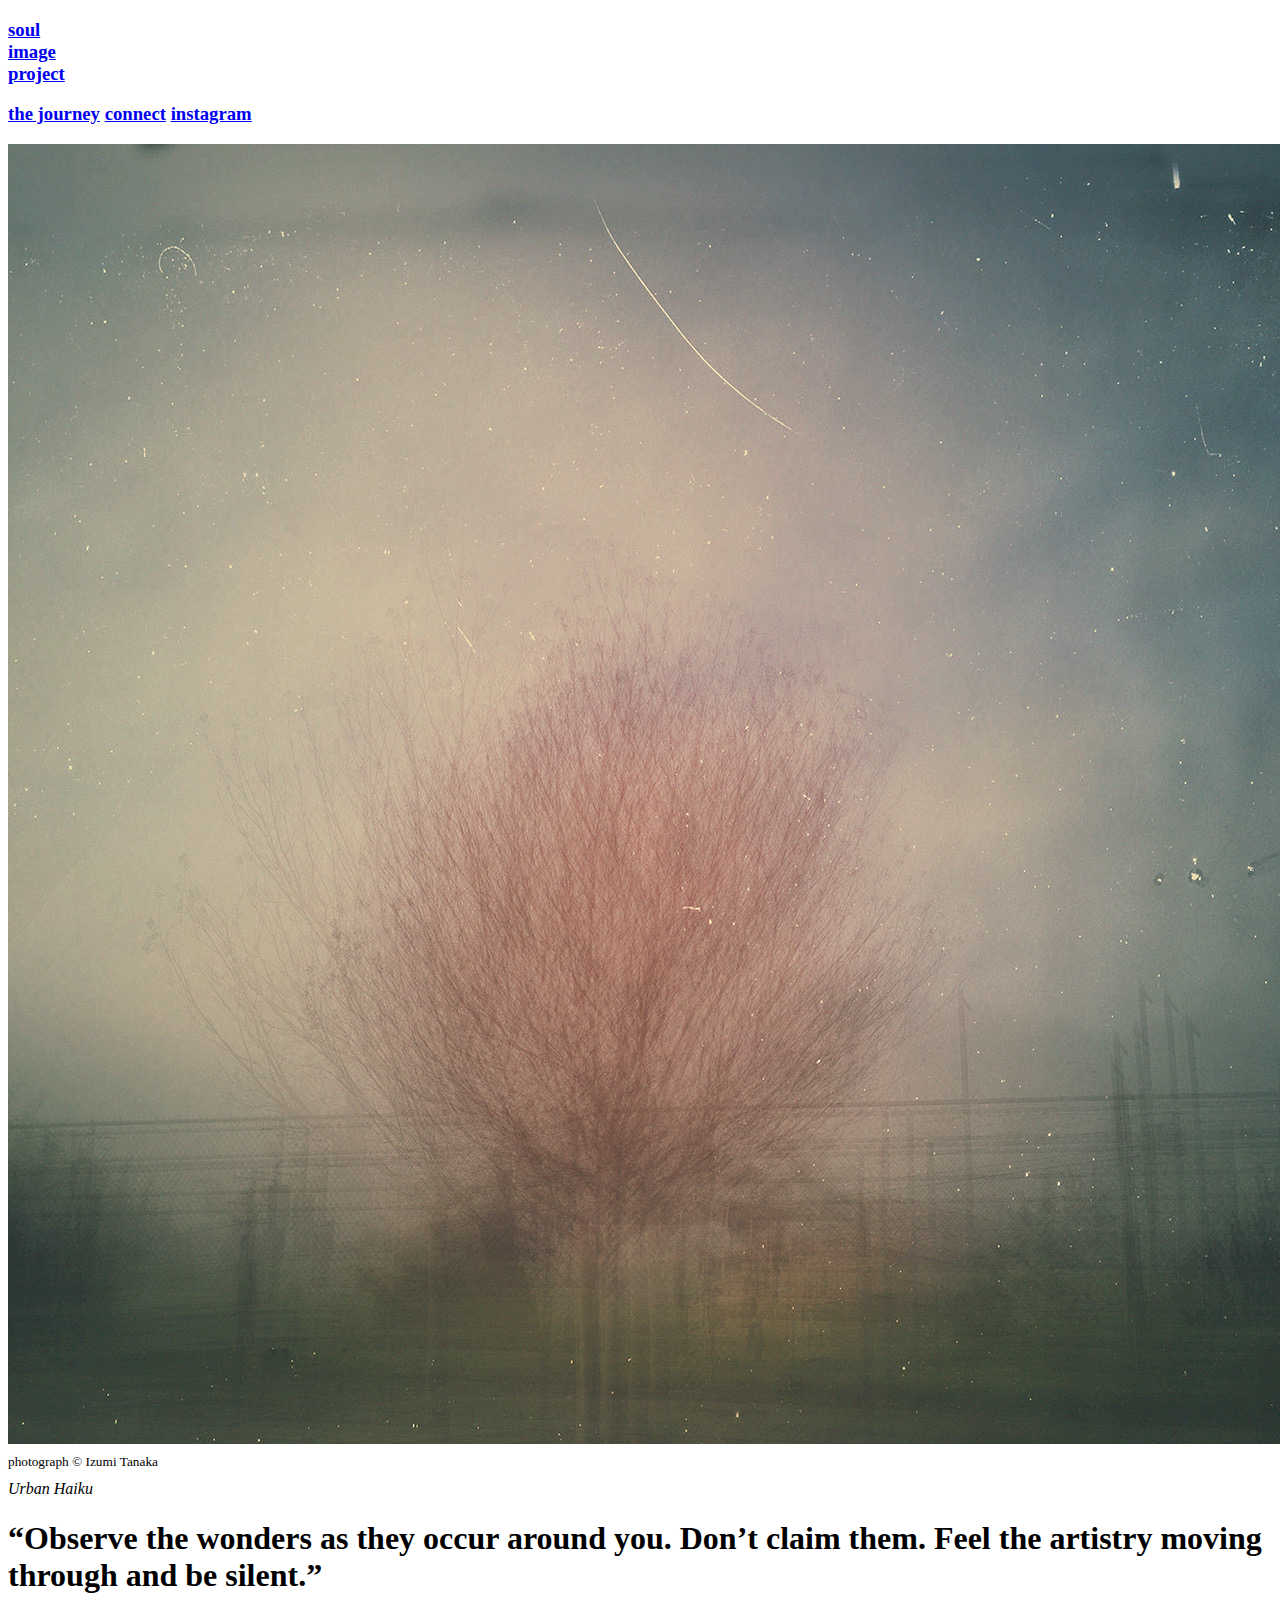
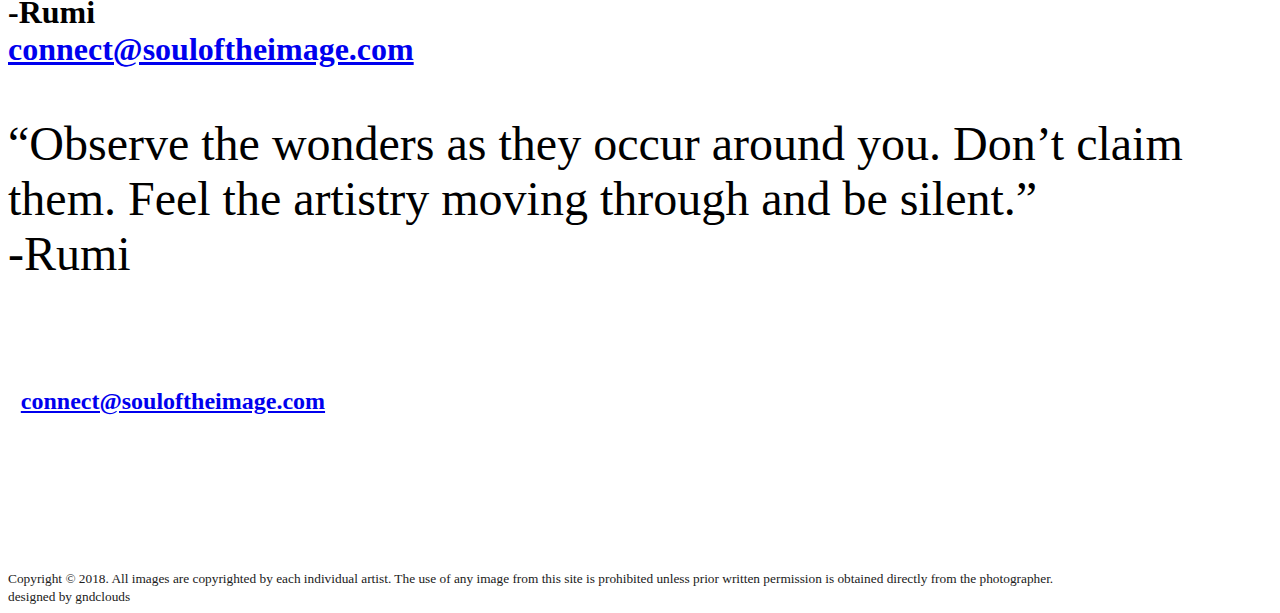
==== connect.html @ 9913a5f4 "UrbanHaiku.jpg url updated" ====
<!DOCTYPE html>
<html>

<!-- Mirrored from preview.my.soul.souloftheimage.blot.im/connect by HTTrack Website Copier/3.x [XR&CO'2014], Sun, 23 Sep 2018 00:45:24 GMT -->
<!-- Added by HTTrack --><meta http-equiv="content-type" content="text/html;charset=utf-8" /><!-- /Added by HTTrack -->
<head>
    <meta charset="utf-8">
    <title>connect - soul of the image</title>
    <meta name="viewport" content="width=device-width, initial-scale=1">
    <meta name="description" content="">
    <meta name="twitter:card" content="summary">
    <meta property="og:type" content="website">
    <meta name="twitter:title" property="og:title" itemprop="title name" content="connect - soul of the image">
    <meta name="twitter:description" property="og:description" itemprop="description" content="">
    <link rel="alternate" type="application/rss+xml" title="RSS Feed for 's blog" href="feed.rss">
    <link rel="icon" href="http://blotcdn.com/4e4c02dbc6/avatars/1534466795400/ag1tdqyu5gbkq5mromo4ovsj.png" type="image/x-icon">

    <link rel="icon" type="image/png" href="http://example.com/image.png">
    <link rel="apple-touch-icon" href="somepath/image.html">
    <link rel="apple-touch-icon-precomposed" href="somepath/image.html">
    
    <link rel="stylesheet" href="style2ba1.css?c=1537662434652">
    <link rel="stylesheet" href="https://stackpath.bootstrapcdn.com/bootstrap/4.1.3/css/bootstrap.min.css" integrity="sha384-MCw98/SFnGE8fJT3GXwEOngsV7Zt27NXFoaoApmYm81iuXoPkFOJwJ8ERdknLPMO" crossorigin="anonymous">
</head>
  <body>

    <div class="container-fluid">
<header>
  <div class="row">

    <div class="col-6 nav-left">
      <a class="nav-url-right" href="index.html"><h3>soul <br> image <br> project</h3></a>

    </div>
    <div class="col-6 nav-right">
      <!-- 
<a href="&#x2F;" title="Home">Home</a>

<a href="&#x2F;archives" title="Archives">Archives</a>

<a href="&#x2F;search" title="Search">Search</a>

<a href="&#x2F;feed.rss" title="Feed">Feed</a>

<a href="&#x2F;journey" title="the journey">the journey</a>

<a href="&#x2F;connect" title="connect">connect</a>
 -->
      <nav>
        <h3>
            <a class="nav-url-left" href="journey.html">the journey</a>
            <a class="nav-url-left" href="connect.html">connect</a>
            <a class="nav-url-left" href="https://www.instagram.com/kimberlyevans_la/">instagram</a>
          </h3>

      </nav>
    </div>
</header>
      <div class="main">
        <div class="entry">


          

<div class="row section-light">
  <div class="col-12 UrbanHaiku">

      <img class="UrbanHaiku" src="UrbanHaiku.jpg" alt="photograph Urban Haiku by Izumi Tanaka">
      <!-- <div class="col-12 section-description">
        <p style="font-size:36px; padding: 0 25vw 0 0; line-height: 1; font-weight:bold; " class="section-description"><a href="mailto:connect@souloftheimage.com?subject=Hello">connect@souloftheimage.com</a> </p>
      </div> -->
      <div class="photo-citation">
        <p style=" line-height: 0.2; font-size:10pt;">photograph &copy; Izumi Tanaka</p>
        <p style="font-style: italic;">Urban Haiku</p>
      </div>
      <div class="d-md-none d-lg-none d-xl-none">
        <!-- <h1 style="padding: 2vh 0 5vh 0;">photography is one of the most powerful visual mediums on the planet, and yet are we seeing?</h1> -->
        <h1 class="" style=""><span class="pull-double">“</span>Observe the wonders as they occur around you. Don’t claim them. Feel the artistry moving through and be silent.” <br>-Rumi
          <br>
          <a href="mailto:connect@souloftheimage.com?subject=Hello" target="_blank">connect@souloftheimage.com</a>
      </h1></div>

      <div class="d-none d-sm-block card-img-overlay">

        <p class="super-space-content" style="font-size:3rem;"><span class="pull-double">“</span>Observe the wonders as they occur around you. Don’t claim them. Feel the artistry moving through and be silent.” <br>-Rumi</p>
        <br><br>
        <p style="font-size:24px; padding: 0 25vw 0 1vw; line-height: 1; font-weight:bold; " class="section-description"><a href="mailto:connect@souloftheimage.com?subject=Hello" target="_blank">connect@souloftheimage.com</a> </p>
      </div>
      </div>
  </div>
  <!-- <div class="col-12 section-description">
    <p style="font-size:36px; padding: 0 25vw 0 0; line-height: 1; font-weight:bold; " class="section-description"><a href="mailto:connect@souloftheimage.com?subject=Hello">connect@souloftheimage.com</a> </p>
  </div> -->



          <div class="clear"></div>
          <div class="clear"></div>





        </div>

      </div>
    </div>
<script src="script2ba1.js?c=1537662434652" type="text/javascript"></script>




<footer class="d-none d-sm-block section-footer">
  <div class="row">
    <div class="col-6 col-md footer-links">
    </div>
    <div class="col-6 col-md footer-links">
      <a class="footer-links" style="color:white;" href="journey.html"><h5>the journey</h5></a>
    </div>
    <div class="col-6 col-md footer-links">
      <a class="footer-links" style="color:white;" href="connect.html"><h5>connect</h5></a>
    </div>
    <div class="col-6 col-md footer-links">
        <a class="footer-links" style="color:white;" href="https://www.instagram.com/kimberlyevans_la/"><h5>instagram</h5></a>
    </div>
    <div class="col-6 col-md">
      <img src="_assets/soulimageproject_white.svg" alt="" style=" max-width: 60px; height:auto;">
    </div>
    <div class="col-6 col-md footer-links">
    </div>

  </div>

  <div class="row">
    <div class="col-6 col-md footer-links">
    </div>
    <div class="col-6 col-md">
      <small style="color:#202020 !important; " class="d-block mb-3 text-muted"> Copyright &copy; 2018. All images are copyrighted by each individual artist. The use of any image from this site is prohibited unless prior written
permission is obtained directly from the photographer.</small>
    </div>
    <div class="col-6 col-md footer-links">

    </div>
    <div class="col-6 col-md">
      <small style="color:#202020 !important; " class="d-block mb-3 text-muted">designed by gndclouds </small>
    </div>
    <div class="col-6 col-md footer-links">
    </div>
    <div class="col-6 col-md footer-links">
    </div>
  </div>
</footer>
  </body>

<!-- Mirrored from preview.my.soul.souloftheimage.blot.im/connect by HTTrack Website Copier/3.x [XR&CO'2014], Sun, 23 Sep 2018 00:45:25 GMT -->
</html>
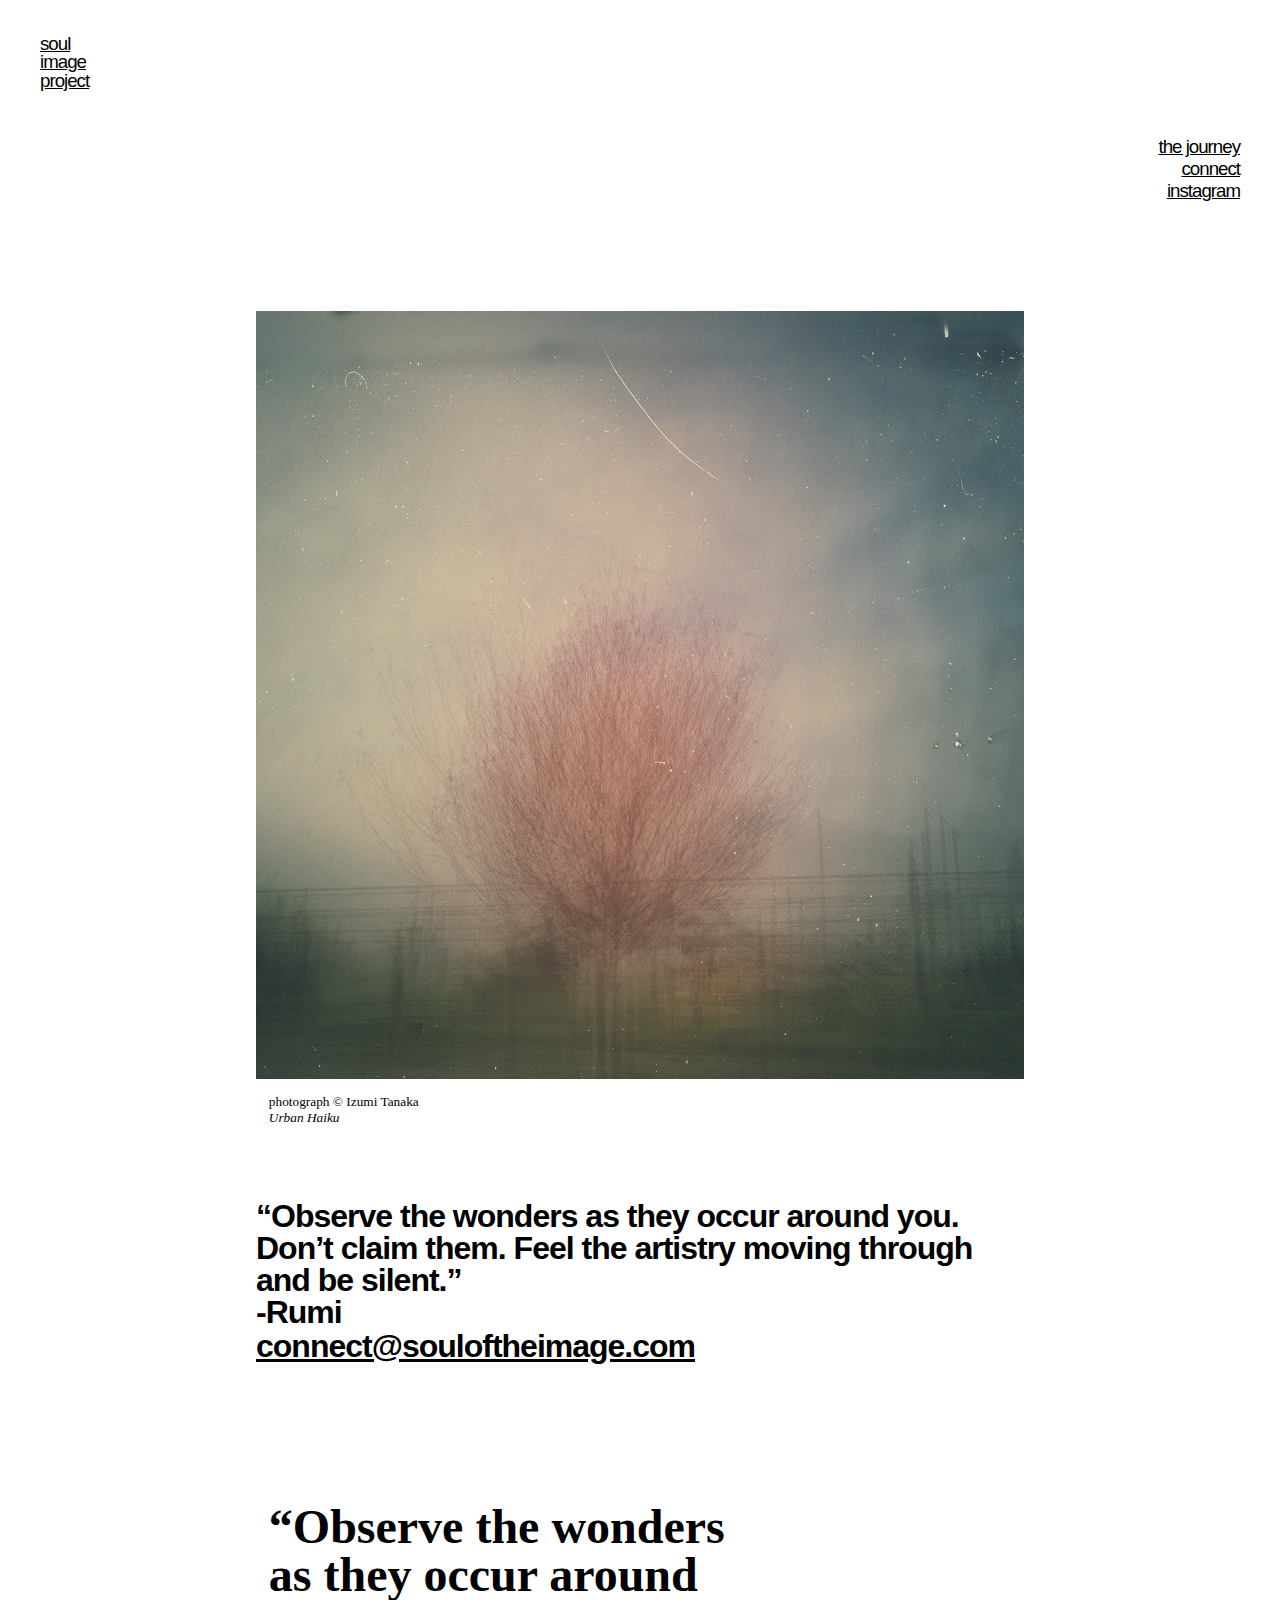
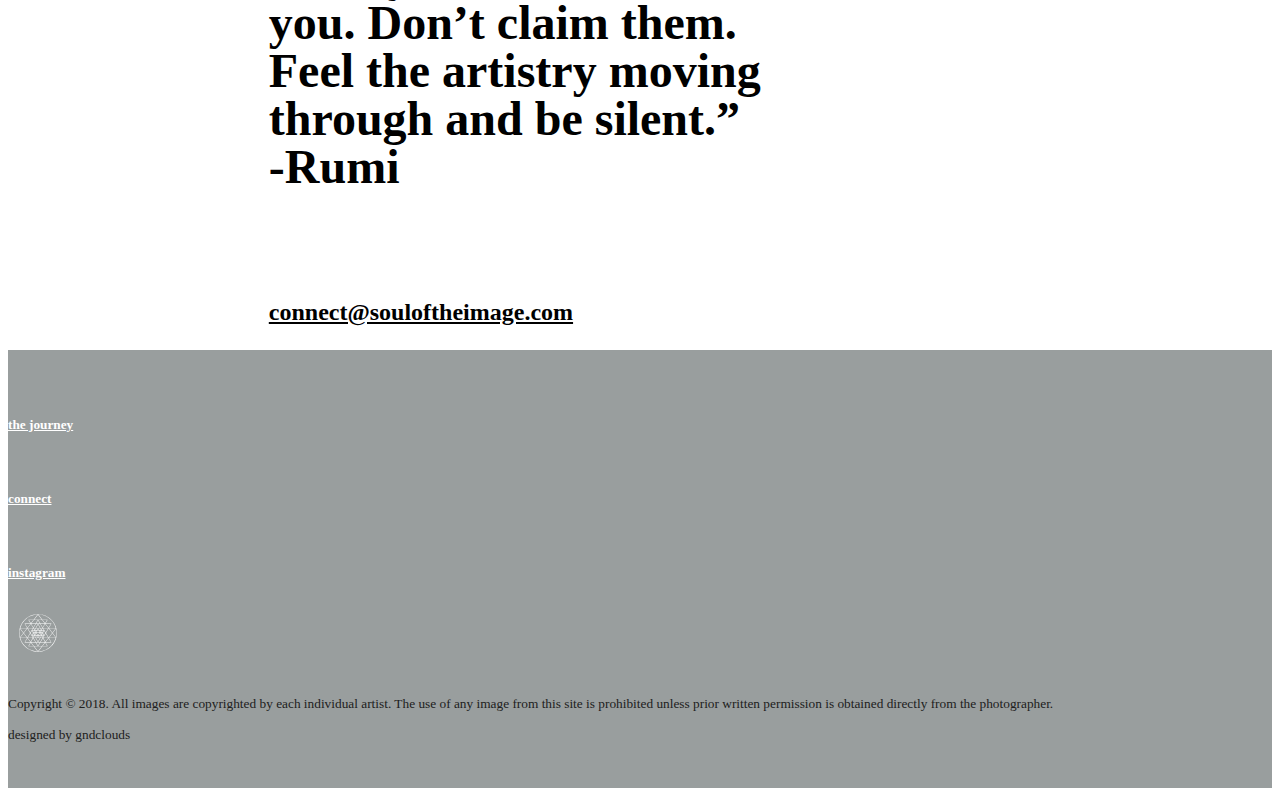
==== commit 3ba7566f: "updated footer url" ====
--- a/connect.html
+++ b/connect.html
@@ -124,7 +124,7 @@
         <a class="footer-links" style="color:white;" href="https://www.instagram.com/kimberlyevans_la/"><h5>instagram</h5></a>
     </div>
     <div class="col-6 col-md">
-      <img src="_assets/soulimageproject_white.svg" alt="" style=" max-width: 60px; height:auto;">
+      <img src="soulimageproject_white.svg" alt="" style=" max-width: 60px; height:auto;">
     </div>
     <div class="col-6 col-md footer-links">
     </div>
--- a/style2ba1.css
+++ b/style2ba1.css
@@ -0,0 +1,545 @@
+/*
+
+TWEETS
+
+This plugin replaces bare text urls to
+twitter with an embedded tweet. The CSS
+below is used to style the raw blockquote
+while the embed loads. When the embed is
+ready the blockquote is hidden.
+
+*/
+
+blockquote.twitter-tweet {
+  display: block;
+  width: 500px;
+  padding: 0;
+  margin: 1em 0;
+  border-radius: 5px;
+  border: 1px solid #E1E8ED;
+  padding: 32px 16px 32px;
+  background: #fff;
+  color: #aaa;
+  font: normal 12px / 1.33 "Helvetica Neue", sans-serif;
+}
+
+blockquote.twitter-tweet p {
+  color: rgb(41, 47, 51);
+  font: inherit;
+  margin: 36px 0 12px;
+  font-size: 18px;
+}/*
+
+VIDEO EMBEDS
+
+This plugin replaces bare text urls to
+videos with an embedded player. The CSS
+below ensures the wrapping which makes
+the player fully responsive renders correctly
+
+*/
+
+.videoContainer {
+  position: relative;
+  height: 0;
+  overflow: hidden;
+}
+
+.videoContainer.fourthree {
+  padding-bottom: 70%;
+}
+
+.videoContainer.widescreen {
+  padding-bottom: 56.25%;
+}
+
+.videoContainer iframe,
+.videoContainer object,
+.videoContainer embed {
+  position: absolute;
+  top: 0;
+  left: 0;
+  width: 100%;
+  height: 100%;
+  margin: 0!important
+}@font-face{font-family:KaTeX_AMS;src:url(plugins/katex/files/KaTeX_AMS-Regular.woff2) format("woff2"),url(plugins/katex/files/KaTeX_AMS-Regular.woff) format("woff"),url(plugins/katex/files/KaTeX_AMS-Regular.ttf) format("truetype");font-weight:400;font-style:normal}@font-face{font-family:KaTeX_Caligraphic;src:url(plugins/katex/files/KaTeX_Caligraphic-Bold.html) format("woff2"),url(plugins/katex/files/KaTeX_Caligraphic-Bold-2.html) format("woff"),url(plugins/katex/files/KaTeX_Caligraphic-Bold-3.html) format("truetype");font-weight:700;font-style:normal}@font-face{font-family:KaTeX_Caligraphic;src:url(plugins/katex/files/KaTeX_Caligraphic-Regular.html) format("woff2"),url(plugins/katex/files/KaTeX_Caligraphic-Regular-2.html) format("woff"),url(plugins/katex/files/KaTeX_Caligraphic-Regular-3.html) format("truetype");font-weight:400;font-style:normal}@font-face{font-family:KaTeX_Fraktur;src:url(plugins/katex/files/KaTeX_Fraktur-Bold.html) format("woff2"),url(plugins/katex/files/KaTeX_Fraktur-Bold-2.html) format("woff"),url(plugins/katex/files/KaTeX_Fraktur-Bold-3.html) format("truetype");font-weight:700;font-style:normal}@font-face{font-family:KaTeX_Fraktur;src:url(plugins/katex/files/KaTeX_Fraktur-Regular.html) format("woff2"),url(plugins/katex/files/KaTeX_Fraktur-Regular-2.html) format("woff"),url(plugins/katex/files/KaTeX_Fraktur-Regular-3.html) format("truetype");font-weight:400;font-style:normal}@font-face{font-family:KaTeX_Main;src:url(plugins/katex/files/KaTeX_Main-Bold.woff2) format("woff2"),url(plugins/katex/files/KaTeX_Main-Bold.woff) format("woff"),url(plugins/katex/files/KaTeX_Main-Bold.ttf) format("truetype");font-weight:700;font-style:normal}@font-face{font-family:KaTeX_Main;src:url(plugins/katex/files/KaTeX_Main-BoldItalic.html) format("woff2"),url(plugins/katex/files/KaTeX_Main-BoldItalic-2.html) format("woff"),url(plugins/katex/files/KaTeX_Main-BoldItalic-3.html) format("truetype");font-weight:700;font-style:italic}@font-face{font-family:KaTeX_Main;src:url(plugins/katex/files/KaTeX_Main-Italic.woff2) format("woff2"),url(plugins/katex/files/KaTeX_Main-Italic.woff) format("woff"),url(plugins/katex/files/KaTeX_Main-Italic.ttf) format("truetype");font-weight:400;font-style:italic}@font-face{font-family:KaTeX_Main;src:url(plugins/katex/files/KaTeX_Main-Regular.woff2) format("woff2"),url(plugins/katex/files/KaTeX_Main-Regular.woff) format("woff"),url(plugins/katex/files/KaTeX_Main-Regular.ttf) format("truetype");font-weight:400;font-style:normal}@font-face{font-family:KaTeX_Math;src:url(plugins/katex/files/KaTeX_Math-BoldItalic.woff2) format("woff2"),url(plugins/katex/files/KaTeX_Math-BoldItalic.woff) format("woff"),url(plugins/katex/files/KaTeX_Math-BoldItalic.ttf) format("truetype");font-weight:700;font-style:italic}@font-face{font-family:KaTeX_Math;src:url(plugins/katex/files/KaTeX_Math-Italic.woff2) format("woff2"),url(plugins/katex/files/KaTeX_Math-Italic.woff) format("woff"),url(plugins/katex/files/KaTeX_Math-Italic.ttf) format("truetype");font-weight:400;font-style:italic}@font-face{font-family:KaTeX_SansSerif;src:url(plugins/katex/files/KaTeX_SansSerif-Bold.html) format("woff2"),url(plugins/katex/files/KaTeX_SansSerif-Bold-2.html) format("woff"),url(plugins/katex/files/KaTeX_SansSerif-Bold-3.html) format("truetype");font-weight:700;font-style:normal}@font-face{font-family:KaTeX_SansSerif;src:url(plugins/katex/files/KaTeX_SansSerif-Italic.html) format("woff2"),url(plugins/katex/files/KaTeX_SansSerif-Italic-2.html) format("woff"),url(plugins/katex/files/KaTeX_SansSerif-Italic-3.html) format("truetype");font-weight:400;font-style:italic}@font-face{font-family:KaTeX_SansSerif;src:url(plugins/katex/files/KaTeX_SansSerif-Regular.html) format("woff2"),url(plugins/katex/files/KaTeX_SansSerif-Regular-2.html) format("woff"),url(plugins/katex/files/KaTeX_SansSerif-Regular-3.html) format("truetype");font-weight:400;font-style:normal}@font-face{font-family:KaTeX_Script;src:url(plugins/katex/files/KaTeX_Script-Regular.html) format("woff2"),url(plugins/katex/files/KaTeX_Script-Regular-2.html) format("woff"),url(plugins/katex/files/KaTeX_Script-Regular-3.html) format("truetype");font-weight:400;font-style:normal}@font-face{font-family:KaTeX_Size1;src:url(plugins/katex/files/KaTeX_Size1-Regular.woff2) format("woff2"),url(plugins/katex/files/KaTeX_Size1-Regular.woff) format("woff"),url(plugins/katex/files/KaTeX_Size1-Regular.ttf) format("truetype");font-weight:400;font-style:normal}@font-face{font-family:KaTeX_Size2;src:url(plugins/katex/files/KaTeX_Size2-Regular.woff2) format("woff2"),url(plugins/katex/files/KaTeX_Size2-Regular.woff) format("woff"),url(plugins/katex/files/KaTeX_Size2-Regular.ttf) format("truetype");font-weight:400;font-style:normal}@font-face{font-family:KaTeX_Size3;src:url(plugins/katex/files/KaTeX_Size3-Regular.woff2) format("woff2"),url(plugins/katex/files/KaTeX_Size3-Regular.woff) format("woff"),url(plugins/katex/files/KaTeX_Size3-Regular.ttf) format("truetype");font-weight:400;font-style:normal}@font-face{font-family:KaTeX_Size4;src:url(plugins/katex/files/KaTeX_Size4-Regular.woff2) format("woff2"),url(plugins/katex/files/KaTeX_Size4-Regular.woff) format("woff"),url(plugins/katex/files/KaTeX_Size4-Regular.ttf) format("truetype");font-weight:400;font-style:normal}@font-face{font-family:KaTeX_Typewriter;src:url(plugins/katex/files/KaTeX_Typewriter-Regular.html) format("woff2"),url(plugins/katex/files/KaTeX_Typewriter-Regular-2.html) format("woff"),url(plugins/katex/files/KaTeX_Typewriter-Regular-3.html) format("truetype");font-weight:400;font-style:normal}@media screen{.katex .mtable .vertical-separator{min-width:1px}.katex .hdashline,.katex .hline,.katex .mfrac .frac-line,.katex .overline .overline-line,.katex .rule,.katex .underline .underline-line{min-height:1px}}.katex-display{display:block;margin:1em 0;text-align:center}.katex-display>.katex{display:block;text-align:center;white-space:nowrap}.katex-display>.katex>.katex-html{display:block}.katex-display>.katex>.katex-html>.tag{position:absolute;right:0}.katex{font:normal 1.21em KaTeX_Main,Times New Roman,serif;line-height:1.2;text-indent:0;text-rendering:auto}.katex *{-ms-high-contrast-adjust:none!important}.katex .katex-mathml{position:absolute;clip:rect(1px,1px,1px,1px);padding:0;border:0;height:1px;width:1px;overflow:hidden}.katex .katex-html>.newline{display:block}.katex .base{position:relative;white-space:nowrap;width:min-content}.katex .base,.katex .strut{display:inline-block}.katex .textbf{font-weight:700}.katex .textit{font-style:italic}.katex .textrm{font-family:KaTeX_Main}.katex .textsf{font-family:KaTeX_SansSerif}.katex .texttt{font-family:KaTeX_Typewriter}.katex .mathit{font-family:KaTeX_Math;font-style:italic}.katex .mathrm{font-style:normal}.katex .mathbf{font-family:KaTeX_Main;font-weight:700}.katex .boldsymbol{font-family:KaTeX_Math;font-weight:700;font-style:italic}.katex .amsrm,.katex .mathbb,.katex .textbb{font-family:KaTeX_AMS}.katex .mathcal{font-family:KaTeX_Caligraphic}.katex .mathfrak,.katex .textfrak{font-family:KaTeX_Fraktur}.katex .mathtt{font-family:KaTeX_Typewriter}.katex .mathscr,.katex .textscr{font-family:KaTeX_Script}.katex .mathsf,.katex .textsf{font-family:KaTeX_SansSerif}.katex .mainit{font-family:KaTeX_Main;font-style:italic}.katex .mainrm{font-family:KaTeX_Main;font-style:normal}.katex .vlist-t{display:inline-table;table-layout:fixed}.katex .vlist-r{display:table-row}.katex .vlist{display:table-cell;vertical-align:bottom;position:relative}.katex .vlist>span{display:block;height:0;position:relative}.katex .vlist>span>span{display:inline-block}.katex .vlist>span>.pstrut{overflow:hidden;width:0}.katex .vlist-t2{margin-right:-2px}.katex .vlist-s{display:table-cell;vertical-align:bottom;font-size:1px;width:2px;min-width:2px}.katex .msupsub{text-align:left}.katex .mfrac>span>span{text-align:center}.katex .mfrac .frac-line{display:inline-block;width:100%;border-bottom-style:solid}.katex .mspace{display:inline-block}.katex .clap,.katex .llap,.katex .rlap{width:0;position:relative}.katex .clap>.inner,.katex .llap>.inner,.katex .rlap>.inner{position:absolute}.katex .clap>.fix,.katex .llap>.fix,.katex .rlap>.fix{display:inline-block}.katex .llap>.inner{right:0}.katex .clap>.inner,.katex .rlap>.inner{left:0}.katex .clap>.inner>span{margin-left:-50%;margin-right:50%}.katex .rule{display:inline-block;border:0 solid;position:relative}.katex .hline,.katex .overline .overline-line,.katex .underline .underline-line{display:inline-block;width:100%;border-bottom-style:solid}.katex .hdashline{display:inline-block;width:100%;border-bottom-style:dashed}.katex .sqrt>.root{margin-left:.27777778em;margin-right:-.55555556em}.katex .fontsize-ensurer,.katex .sizing{display:inline-block}.katex .fontsize-ensurer.reset-size1.size1,.katex .sizing.reset-size1.size1{font-size:1em}.katex .fontsize-ensurer.reset-size1.size2,.katex .sizing.reset-size1.size2{font-size:1.2em}.katex .fontsize-ensurer.reset-size1.size3,.katex .sizing.reset-size1.size3{font-size:1.4em}.katex .fontsize-ensurer.reset-size1.size4,.katex .sizing.reset-size1.size4{font-size:1.6em}.katex .fontsize-ensurer.reset-size1.size5,.katex .sizing.reset-size1.size5{font-size:1.8em}.katex .fontsize-ensurer.reset-size1.size6,.katex .sizing.reset-size1.size6{font-size:2em}.katex .fontsize-ensurer.reset-size1.size7,.katex .sizing.reset-size1.size7{font-size:2.4em}.katex .fontsize-ensurer.reset-size1.size8,.katex .sizing.reset-size1.size8{font-size:2.88em}.katex .fontsize-ensurer.reset-size1.size9,.katex .sizing.reset-size1.size9{font-size:3.456em}.katex .fontsize-ensurer.reset-size1.size10,.katex .sizing.reset-size1.size10{font-size:4.148em}.katex .fontsize-ensurer.reset-size1.size11,.katex .sizing.reset-size1.size11{font-size:4.976em}.katex .fontsize-ensurer.reset-size2.size1,.katex .sizing.reset-size2.size1{font-size:.83333333em}.katex .fontsize-ensurer.reset-size2.size2,.katex .sizing.reset-size2.size2{font-size:1em}.katex .fontsize-ensurer.reset-size2.size3,.katex .sizing.reset-size2.size3{font-size:1.16666667em}.katex .fontsize-ensurer.reset-size2.size4,.katex .sizing.reset-size2.size4{font-size:1.33333333em}.katex .fontsize-ensurer.reset-size2.size5,.katex .sizing.reset-size2.size5{font-size:1.5em}.katex .fontsize-ensurer.reset-size2.size6,.katex .sizing.reset-size2.size6{font-size:1.66666667em}.katex .fontsize-ensurer.reset-size2.size7,.katex .sizing.reset-size2.size7{font-size:2em}.katex .fontsize-ensurer.reset-size2.size8,.katex .sizing.reset-size2.size8{font-size:2.4em}.katex .fontsize-ensurer.reset-size2.size9,.katex .sizing.reset-size2.size9{font-size:2.88em}.katex .fontsize-ensurer.reset-size2.size10,.katex .sizing.reset-size2.size10{font-size:3.45666667em}.katex .fontsize-ensurer.reset-size2.size11,.katex .sizing.reset-size2.size11{font-size:4.14666667em}.katex .fontsize-ensurer.reset-size3.size1,.katex .sizing.reset-size3.size1{font-size:.71428571em}.katex .fontsize-ensurer.reset-size3.size2,.katex .sizing.reset-size3.size2{font-size:.85714286em}.katex .fontsize-ensurer.reset-size3.size3,.katex .sizing.reset-size3.size3{font-size:1em}.katex .fontsize-ensurer.reset-size3.size4,.katex .sizing.reset-size3.size4{font-size:1.14285714em}.katex .fontsize-ensurer.reset-size3.size5,.katex .sizing.reset-size3.size5{font-size:1.28571429em}.katex .fontsize-ensurer.reset-size3.size6,.katex .sizing.reset-size3.size6{font-size:1.42857143em}.katex .fontsize-ensurer.reset-size3.size7,.katex .sizing.reset-size3.size7{font-size:1.71428571em}.katex .fontsize-ensurer.reset-size3.size8,.katex .sizing.reset-size3.size8{font-size:2.05714286em}.katex .fontsize-ensurer.reset-size3.size9,.katex .sizing.reset-size3.size9{font-size:2.46857143em}.katex .fontsize-ensurer.reset-size3.size10,.katex .sizing.reset-size3.size10{font-size:2.96285714em}.katex .fontsize-ensurer.reset-size3.size11,.katex .sizing.reset-size3.size11{font-size:3.55428571em}.katex .fontsize-ensurer.reset-size4.size1,.katex .sizing.reset-size4.size1{font-size:.625em}.katex .fontsize-ensurer.reset-size4.size2,.katex .sizing.reset-size4.size2{font-size:.75em}.katex .fontsize-ensurer.reset-size4.size3,.katex .sizing.reset-size4.size3{font-size:.875em}.katex .fontsize-ensurer.reset-size4.size4,.katex .sizing.reset-size4.size4{font-size:1em}.katex .fontsize-ensurer.reset-size4.size5,.katex .sizing.reset-size4.size5{font-size:1.125em}.katex .fontsize-ensurer.reset-size4.size6,.katex .sizing.reset-size4.size6{font-size:1.25em}.katex .fontsize-ensurer.reset-size4.size7,.katex .sizing.reset-size4.size7{font-size:1.5em}.katex .fontsize-ensurer.reset-size4.size8,.katex .sizing.reset-size4.size8{font-size:1.8em}.katex .fontsize-ensurer.reset-size4.size9,.katex .sizing.reset-size4.size9{font-size:2.16em}.katex .fontsize-ensurer.reset-size4.size10,.katex .sizing.reset-size4.size10{font-size:2.5925em}.katex .fontsize-ensurer.reset-size4.size11,.katex .sizing.reset-size4.size11{font-size:3.11em}.katex .fontsize-ensurer.reset-size5.size1,.katex .sizing.reset-size5.size1{font-size:.55555556em}.katex .fontsize-ensurer.reset-size5.size2,.katex .sizing.reset-size5.size2{font-size:.66666667em}.katex .fontsize-ensurer.reset-size5.size3,.katex .sizing.reset-size5.size3{font-size:.77777778em}.katex .fontsize-ensurer.reset-size5.size4,.katex .sizing.reset-size5.size4{font-size:.88888889em}.katex .fontsize-ensurer.reset-size5.size5,.katex .sizing.reset-size5.size5{font-size:1em}.katex .fontsize-ensurer.reset-size5.size6,.katex .sizing.reset-size5.size6{font-size:1.11111111em}.katex .fontsize-ensurer.reset-size5.size7,.katex .sizing.reset-size5.size7{font-size:1.33333333em}.katex .fontsize-ensurer.reset-size5.size8,.katex .sizing.reset-size5.size8{font-size:1.6em}.katex .fontsize-ensurer.reset-size5.size9,.katex .sizing.reset-size5.size9{font-size:1.92em}.katex .fontsize-ensurer.reset-size5.size10,.katex .sizing.reset-size5.size10{font-size:2.30444444em}.katex .fontsize-ensurer.reset-size5.size11,.katex .sizing.reset-size5.size11{font-size:2.76444444em}.katex .fontsize-ensurer.reset-size6.size1,.katex .sizing.reset-size6.size1{font-size:.5em}.katex .fontsize-ensurer.reset-size6.size2,.katex .sizing.reset-size6.size2{font-size:.6em}.katex .fontsize-ensurer.reset-size6.size3,.katex .sizing.reset-size6.size3{font-size:.7em}.katex .fontsize-ensurer.reset-size6.size4,.katex .sizing.reset-size6.size4{font-size:.8em}.katex .fontsize-ensurer.reset-size6.size5,.katex .sizing.reset-size6.size5{font-size:.9em}.katex .fontsize-ensurer.reset-size6.size6,.katex .sizing.reset-size6.size6{font-size:1em}.katex .fontsize-ensurer.reset-size6.size7,.katex .sizing.reset-size6.size7{font-size:1.2em}.katex .fontsize-ensurer.reset-size6.size8,.katex .sizing.reset-size6.size8{font-size:1.44em}.katex .fontsize-ensurer.reset-size6.size9,.katex .sizing.reset-size6.size9{font-size:1.728em}.katex .fontsize-ensurer.reset-size6.size10,.katex .sizing.reset-size6.size10{font-size:2.074em}.katex .fontsize-ensurer.reset-size6.size11,.katex .sizing.reset-size6.size11{font-size:2.488em}.katex .fontsize-ensurer.reset-size7.size1,.katex .sizing.reset-size7.size1{font-size:.41666667em}.katex .fontsize-ensurer.reset-size7.size2,.katex .sizing.reset-size7.size2{font-size:.5em}.katex .fontsize-ensurer.reset-size7.size3,.katex .sizing.reset-size7.size3{font-size:.58333333em}.katex .fontsize-ensurer.reset-size7.size4,.katex .sizing.reset-size7.size4{font-size:.66666667em}.katex .fontsize-ensurer.reset-size7.size5,.katex .sizing.reset-size7.size5{font-size:.75em}.katex .fontsize-ensurer.reset-size7.size6,.katex .sizing.reset-size7.size6{font-size:.83333333em}.katex .fontsize-ensurer.reset-size7.size7,.katex .sizing.reset-size7.size7{font-size:1em}.katex .fontsize-ensurer.reset-size7.size8,.katex .sizing.reset-size7.size8{font-size:1.2em}.katex .fontsize-ensurer.reset-size7.size9,.katex .sizing.reset-size7.size9{font-size:1.44em}.katex .fontsize-ensurer.reset-size7.size10,.katex .sizing.reset-size7.size10{font-size:1.72833333em}.katex .fontsize-ensurer.reset-size7.size11,.katex .sizing.reset-size7.size11{font-size:2.07333333em}.katex .fontsize-ensurer.reset-size8.size1,.katex .sizing.reset-size8.size1{font-size:.34722222em}.katex .fontsize-ensurer.reset-size8.size2,.katex .sizing.reset-size8.size2{font-size:.41666667em}.katex .fontsize-ensurer.reset-size8.size3,.katex .sizing.reset-size8.size3{font-size:.48611111em}.katex .fontsize-ensurer.reset-size8.size4,.katex .sizing.reset-size8.size4{font-size:.55555556em}.katex .fontsize-ensurer.reset-size8.size5,.katex .sizing.reset-size8.size5{font-size:.625em}.katex .fontsize-ensurer.reset-size8.size6,.katex .sizing.reset-size8.size6{font-size:.69444444em}.katex .fontsize-ensurer.reset-size8.size7,.katex .sizing.reset-size8.size7{font-size:.83333333em}.katex .fontsize-ensurer.reset-size8.size8,.katex .sizing.reset-size8.size8{font-size:1em}.katex .fontsize-ensurer.reset-size8.size9,.katex .sizing.reset-size8.size9{font-size:1.2em}.katex .fontsize-ensurer.reset-size8.size10,.katex .sizing.reset-size8.size10{font-size:1.44027778em}.katex .fontsize-ensurer.reset-size8.size11,.katex .sizing.reset-size8.size11{font-size:1.72777778em}.katex .fontsize-ensurer.reset-size9.size1,.katex .sizing.reset-size9.size1{font-size:.28935185em}.katex .fontsize-ensurer.reset-size9.size2,.katex .sizing.reset-size9.size2{font-size:.34722222em}.katex .fontsize-ensurer.reset-size9.size3,.katex .sizing.reset-size9.size3{font-size:.40509259em}.katex .fontsize-ensurer.reset-size9.size4,.katex .sizing.reset-size9.size4{font-size:.46296296em}.katex .fontsize-ensurer.reset-size9.size5,.katex .sizing.reset-size9.size5{font-size:.52083333em}.katex .fontsize-ensurer.reset-size9.size6,.katex .sizing.reset-size9.size6{font-size:.5787037em}.katex .fontsize-ensurer.reset-size9.size7,.katex .sizing.reset-size9.size7{font-size:.69444444em}.katex .fontsize-ensurer.reset-size9.size8,.katex .sizing.reset-size9.size8{font-size:.83333333em}.katex .fontsize-ensurer.reset-size9.size9,.katex .sizing.reset-size9.size9{font-size:1em}.katex .fontsize-ensurer.reset-size9.size10,.katex .sizing.reset-size9.size10{font-size:1.20023148em}.katex .fontsize-ensurer.reset-size9.size11,.katex .sizing.reset-size9.size11{font-size:1.43981481em}.katex .fontsize-ensurer.reset-size10.size1,.katex .sizing.reset-size10.size1{font-size:.24108004em}.katex .fontsize-ensurer.reset-size10.size2,.katex .sizing.reset-size10.size2{font-size:.28929605em}.katex .fontsize-ensurer.reset-size10.size3,.katex .sizing.reset-size10.size3{font-size:.33751205em}.katex .fontsize-ensurer.reset-size10.size4,.katex .sizing.reset-size10.size4{font-size:.38572806em}.katex .fontsize-ensurer.reset-size10.size5,.katex .sizing.reset-size10.size5{font-size:.43394407em}.katex .fontsize-ensurer.reset-size10.size6,.katex .sizing.reset-size10.size6{font-size:.48216008em}.katex .fontsize-ensurer.reset-size10.size7,.katex .sizing.reset-size10.size7{font-size:.57859209em}.katex .fontsize-ensurer.reset-size10.size8,.katex .sizing.reset-size10.size8{font-size:.69431051em}.katex .fontsize-ensurer.reset-size10.size9,.katex .sizing.reset-size10.size9{font-size:.83317261em}.katex .fontsize-ensurer.reset-size10.size10,.katex .sizing.reset-size10.size10{font-size:1em}.katex .fontsize-ensurer.reset-size10.size11,.katex .sizing.reset-size10.size11{font-size:1.19961427em}.katex .fontsize-ensurer.reset-size11.size1,.katex .sizing.reset-size11.size1{font-size:.20096463em}.katex .fontsize-ensurer.reset-size11.size2,.katex .sizing.reset-size11.size2{font-size:.24115756em}.katex .fontsize-ensurer.reset-size11.size3,.katex .sizing.reset-size11.size3{font-size:.28135048em}.katex .fontsize-ensurer.reset-size11.size4,.katex .sizing.reset-size11.size4{font-size:.32154341em}.katex .fontsize-ensurer.reset-size11.size5,.katex .sizing.reset-size11.size5{font-size:.36173633em}.katex .fontsize-ensurer.reset-size11.size6,.katex .sizing.reset-size11.size6{font-size:.40192926em}.katex .fontsize-ensurer.reset-size11.size7,.katex .sizing.reset-size11.size7{font-size:.48231511em}.katex .fontsize-ensurer.reset-size11.size8,.katex .sizing.reset-size11.size8{font-size:.57877814em}.katex .fontsize-ensurer.reset-size11.size9,.katex .sizing.reset-size11.size9{font-size:.69453376em}.katex .fontsize-ensurer.reset-size11.size10,.katex .sizing.reset-size11.size10{font-size:.83360129em}.katex .fontsize-ensurer.reset-size11.size11,.katex .sizing.reset-size11.size11{font-size:1em}.katex .delimsizing.size1{font-family:KaTeX_Size1}.katex .delimsizing.size2{font-family:KaTeX_Size2}.katex .delimsizing.size3{font-family:KaTeX_Size3}.katex .delimsizing.size4{font-family:KaTeX_Size4}.katex .delimsizing.mult .delim-size1>span{font-family:KaTeX_Size1}.katex .delimsizing.mult .delim-size4>span{font-family:KaTeX_Size4}.katex .nulldelimiter{display:inline-block;width:.12em}.katex .delimcenter,.katex .op-symbol{position:relative}.katex .op-symbol.small-op{font-family:KaTeX_Size1}.katex .op-symbol.large-op{font-family:KaTeX_Size2}.katex .accent>.vlist-t,.katex .op-limits>.vlist-t{text-align:center}.katex .accent .accent-body:not(.accent-full){width:0}.katex .accent .accent-body{position:relative}.katex .overlay{display:block}.katex .mtable .vertical-separator{display:inline-block;margin:0 -.025em;border-right:.05em solid}.katex .mtable .vs-dashed{border-right:.05em dashed}.katex .mtable .arraycolsep{display:inline-block}.katex .mtable .col-align-c>.vlist-t{text-align:center}.katex .mtable .col-align-l>.vlist-t{text-align:left}.katex .mtable .col-align-r>.vlist-t{text-align:right}.katex .svg-align{text-align:left}.katex svg{display:block;position:absolute;width:100%;height:inherit;fill:currentColor;stroke:currentColor;fill-rule:nonzero;fill-opacity:1;stroke-width:1;stroke-linecap:butt;stroke-linejoin:miter;stroke-miterlimit:4;stroke-dasharray:none;stroke-dashoffset:0;stroke-opacity:1}.katex svg path{stroke:none}.katex .stretchy{width:100%;display:block;position:relative;overflow:hidden}.katex .stretchy:after,.katex .stretchy:before{content:""}.katex .hide-tail{width:100%;position:relative;overflow:hidden}.katex .halfarrow-left{position:absolute;left:0;width:50.2%;overflow:hidden}.katex .halfarrow-right{position:absolute;right:0;width:50.2%;overflow:hidden}.katex .brace-left{position:absolute;left:0;width:25.1%;overflow:hidden}.katex .brace-center{position:absolute;left:25%;width:50%;overflow:hidden}.katex .brace-right{position:absolute;right:0;width:25.1%;overflow:hidden}.katex .x-arrow-pad{padding:0 .5em}.katex .mover,.katex .munder,.katex .x-arrow{text-align:center}.katex .boxpad{padding:0 .3em}.katex .fbox{box-sizing:border-box;border:.04em solid #000}.katex .fcolorbox{box-sizing:border-box;border:.04em solid}.katex .cancel-pad{padding:0 .2em}.katex .cancel-lap{margin-left:-.2em;margin-right:-.2em}.katex .sout{border-bottom-style:solid;border-bottom-width:.08em}
+
+/*General*/
+
+h1, .h1, h2, .h2, h3, .h3, h4, .h5 {
+  font-family: "HelveticaNeue-Light", "Helvetica Neue Light", "Helvetica Neue", Helvetica, Arial, "Lucida Grande", sans-serif;
+  font-weight: bold;
+  line-height: 1;
+  letter-spacing: -1px;
+}
+
+h2 {
+  line-height: .9;
+}
+
+h3 {
+  font-weight: 400;
+}
+
+a {
+  color: black;
+  line-height: normal;
+}
+
+
+/* unvisited link */
+
+a:link {
+  color: black;
+}
+
+/* visited link */
+
+a:visited {
+  color: black;
+}
+
+/* mouse over link */
+
+a:hover {
+  color: #555959 !important;
+}
+
+/* selected link */
+
+a:active {
+  color: blue;
+}
+
+/*Classes*/
+.profile-image{
+  max-width:100%;
+  width: 40vw;
+  height:auto;
+}
+
+.section-card {
+  top: 0;
+  right: 0;
+  bottom: 0;
+  left: 0;
+  padding: 1.25rem;
+}
+
+.section-card-hero {}
+
+.section-light {
+  background-color: #fff;
+  background-repeat: no-repeat;
+  background-position: center;
+  color: black;
+}
+
+.section-dark {
+  background-color: #999e9e;
+  /* background-color: #555; */
+  background-repeat: no-repeat;
+  background-position: center;
+  color: white;
+}
+
+.section-footer {
+  background-color: #999e9e;
+  background-repeat: no-repeat;
+  background-position: center;
+  color: white;
+  padding: 2vh 0 2vh 0;
+}
+
+.section-footer {
+  background-color: #999e9e;
+  background-repeat: no-repeat;
+  background-position: center;
+  color: white;
+}
+
+.footer-links {
+  color: white;
+  padding: 1.5vh 0 0 0;
+  a:hover {
+    color: #fff !important;
+  }
+}
+.photo-citation-journey{
+  padding: 2vh 0 0 0;
+}
+
+.MorningByTheSea {
+
+  padding: 5vh 0 0 0;
+  width: 80vw;
+  height: auto;
+  display: block;
+  margin-left: auto;
+  margin-right: auto;
+}
+
+.UrbanBook3 {
+  padding: 5vh 0 0 0;
+  width: 80vw;
+  height: auto;
+  display: block;
+  margin-left: auto;
+  margin-right: auto;
+}
+
+.UrbanHaiku {
+
+  padding: 5vh 0 0vh 0;
+  width: 60vw;
+  display: block;
+  margin-left: auto;
+  margin-right: auto;
+}
+
+.photo-citation {
+  padding: 1vh 0 5vh 1vw;
+  font-size: 10pt;
+  line-height: 0.2;
+}
+
+.photo-citation-connect {
+  padding: 5vh 0 0vh 1vw;
+  font-style: italic;
+}
+
+.rotate-90 {
+  -webkit-transform: rotate(-90deg);
+  /* Safari */
+  -moz-transform: rotate(-90deg);
+  /* Firefox */
+  -ms-transform: rotate(-90deg);
+  /* IE */
+  -o-transform: rotate(-90deg);
+  /* Opera */
+  float: left;
+  padding: 0 0 0 0;
+  text-align: center;
+  vertical-align: middle;
+  line-height: 500px;
+}
+
+.nav-left {
+  display: block;
+  padding: .5rem 0 0 1rem;
+  text-align: left;
+  line-height: 0.5;
+  /* line-height: normal; */
+}
+
+.nav-right {
+  display: block;
+  padding: .5rem 1rem 0 0;
+  text-align: right;
+  line-height: 0.5;
+  font-weight: bold;
+  color: black;
+}
+
+.nav-right a:hover {
+  color: #a9a9a9;
+}
+
+.nav-url-left {
+  display: block;
+  padding: 0 1rem 0 0;
+}
+
+.nav-url-right {
+  display: block;
+  padding: 0 0 0 1rem;
+}
+
+.section-nav {
+  padding-bottom: 10vh;
+  /* height: 700px; */
+}
+
+.section-description {
+  padding: 0 20vw 5vh 1vw;
+}
+
+.super-space {
+  padding: 15vh 20vw 10vh 1vw;
+  font-weight: bold;
+  font-size: 3.5rem;
+  line-height: 1;
+}
+
+.super-space-content {
+  padding: 10vh 20vw 0 1vw;
+  font-weight: bold;
+  font-size: 3.5rem;
+  line-height: 1;
+}
+
+html body [data-ca3_iconfont="ETmodules"]::before {
+  font-family: "ETmodules";
+}
+
+[data-ca3_icon]::before {
+  font-weight: normal;
+  content: attr(data-ca3_icon);
+}
+
+.ca3-scroll-down-arrow {
+  background-image: url(_assets/arrow.svg);
+  background-size: contain;
+  background-repeat: no-repeat;
+}
+
+.ca3-scroll-down-link {
+  cursor: pointer;
+  height: 100px;
+  width: 80px;
+  margin: 0px 0 0 -40px;
+  line-height: 60px;
+  position: absolute;
+  left: 50%;
+  bottom: 0px;
+  color: black;
+  text-align: center;
+  font-size: 70px;
+  z-index: 80;
+  ;
+  -webkit-animation: ca3_fade_move_down 2s ease-in-out infinite;
+  -moz-animation: ca3_fade_move_down 2s ease-in-out infinite;
+  animation: ca3_fade_move_down 2s ease-in-out infinite;
+}
+
+/*animated scroll arrow animation*/
+
+@-webkit-keyframes ca3_fade_move_down {
+  0% {
+    -webkit-transform: translate(0, -20px);
+    opacity: 0;
+  }
+  50% {
+    opacity: 1;
+  }
+  100% {
+    -webkit-transform: translate(0, 20px);
+    opacity: 0;
+  }
+}
+
+@-moz-keyframes ca3_fade_move_down {
+  0% {
+    -moz-transform: translate(0, -20px);
+    opacity: 0;
+  }
+  50% {
+    opacity: 1;
+  }
+  100% {
+    -moz-transform: translate(0, 20px);
+    opacity: 0;
+  }
+}
+
+@keyframes ca3_fade_move_down {
+  0% {
+    transform: translate(0, -20px);
+    opacity: 0;
+  }
+  50% {
+    opacity: 1;
+  }
+  100% {
+    transform: translate(0, 20px);
+    opacity: 0;
+  }
+}
+
+/*****************
+About
+*****************/
+
+.secion-about {}
+
+/* .section-text .h2{
+  font-size:5rem;
+  font-weight: bold;
+  padding: 10vh 0 10vh 0;
+} */
+
+/* Extra small devices (phones, less than 768px) */
+
+/* No media query since this is the default in Bootstrap */
+
+/* Small devices (tablets, 768px and up) */
+
+@media (min-width: @screen-sm-min) {
+  .nav-left {
+    display: block;
+    padding: .5rem 0 0 0.5rem;
+    text-align: left;
+    line-height: 0.5;
+    /* line-height: normal; */
+  }
+
+  .nav-right {
+    display: block;
+    padding: .5rem 0.5rem 0 0;
+    text-align: right;
+    line-height: 0.5;
+    font-weight: bold;
+    color: black;
+  }
+
+  .section-light {
+    background-color: #fff;
+    background-repeat: no-repeat;
+    background-position: center;
+    color: black;
+  }
+  .section-dark {
+    background-color: #999e9e;
+    /* background-color: #555; */
+    background-repeat: no-repeat;
+    background-position: center;
+    color: white;
+  }
+  .section-footer {
+    background-color: #999e9e;
+    background-repeat: no-repeat;
+    background-position: center;
+    color: white;
+    padding: 2vh 0 2vh 0;
+  }
+  .section-footer {
+    background-color: #999e9e;
+    background-repeat: no-repeat;
+    background-position: center;
+    color: white;
+  }
+  .footer-links {
+    color: white;
+    padding: 1.5vh 0 0 0;
+  }
+  .MorningByTheSea {
+    padding: 5vh 0 0 0;
+    width: 80vw;
+    height: auto;
+    display: block;
+    margin-left: auto;
+    margin-right: auto;
+  }
+
+  .UrbanHaiku {
+    padding: 5vh 0 0 0;
+    width: 70vw;
+    display: block;
+    margin-left: auto;
+    margin-right: auto;
+  }
+  .UrbanBook3 {
+    padding: 5vh 0 0 0;
+    width: 80vw;
+    height: auto;
+    display: block;
+    margin-left: auto;
+    margin-right: auto;
+  }
+  .photo-citation {
+    padding: 0 0 5vh 1vw;
+    font-size: 10pt;
+    line-height: 1;
+  }
+  .photo-citation-connect {
+    padding: 5vh 0 0vh 1vw;
+    font-size: 10pt;
+    line-height: 1;
+  }
+  .section-nav {
+    padding-bottom: 10vh;
+    /* height: 700px; */
+  }
+
+  .section-description {
+    padding: 5vh 20vw 5vh 1vw;
+  }
+  .super-space {
+    font-weight: bold;
+    font-size: 1.5rem;
+    line-height: 1;
+  }
+  .super-space-content {
+    /* padding: 5vh 20vw 10vh 1vw; */
+    font-weight: bold;
+    font-size: 3.5rem;
+    line-height: 1;
+  }
+}
+
+/* Medium devices (desktops, 992px and up) */
+
+@media (min-width: @screen-md-min) {
+  ...
+}
+
+/* Large devices (large desktops, 1200px and up) */
+
+@media (min-width: @screen-lg-min) {
+  ...
+}
+
+  {
+    {
+    #plugins.codeHighlighting.enabled
+  }
+}
+
+/* The theme used by the syntax highlighting app */
+
+.hljs {
+  display: block;
+  overflow-x: auto;
+}
+
+.hljs-comment, .hljs-quote, .hljs-variable {
+  color: #008000;
+}
+
+.hljs-keyword, .hljs-selector-tag, .hljs-built_in, .hljs-name, .hljs-tag {
+  color: #00f;
+}
+
+.hljs-string, .hljs-title, .hljs-section, .hljs-attribute, .hljs-literal, .hljs-template-tag, .hljs-template-variable, .hljs-type, .hljs-addition {
+  color: #a31515;
+}
+
+.hljs-deletion, .hljs-selector-attr, .hljs-selector-pseudo, .hljs-meta {
+  color: #2b91af;
+}
+
+.hljs-doctag {
+  color: #808080;
+}
+
+.hljs-attr {
+  color: #f00;
+}
+
+.hljs-symbol, .hljs-bullet, .hljs-link {
+  color: #00b0e8;
+}
+
+.hljs-emphasis {
+  font-style: italic;
+}
+
+.hljs-strong {
+  font-weight: bold;
+}
+
+  {
+    {
+    /plugins.codeHighlighting.enabled
+  }
+}
